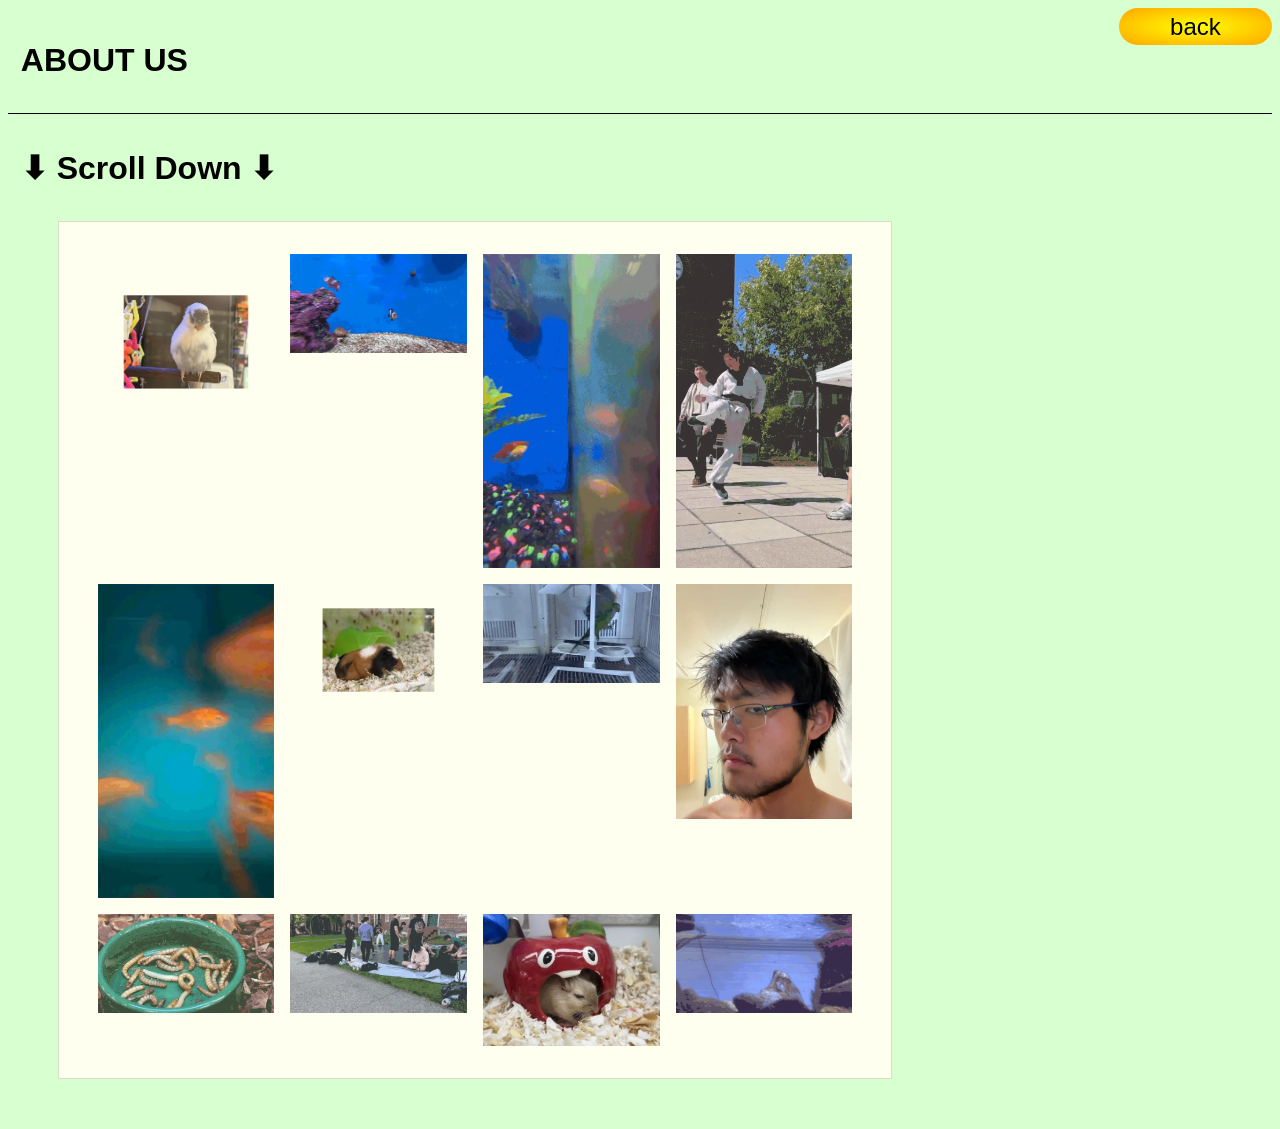
==== About/index.html @ 2b7cbdce "first commit" ====
<!DOCTYPE html>
<html lang="en">
<head>
<!-- Modified Sep 25, 2026, 7:30 PM --> <!--James Kim Graphic Designer and Programmer 2027-->
  <meta name="viewport" content="width=device-width, initial-scale=1.0">  
  <meta charset="UTF-8">
  <link rel="icon" type="image/svg+xml" href="Homepage Images/Kimbro Logo.svg">
  <title>Dead or Alive?</title>
  <!--<link href="https://fonts.googleapis.com/css?family=Lato: 100,300,400,700|Luckiest+Guy|Oxygen:300,400" rel="stylesheet">-->
  <link rel="stylesheet" href="CSS/style.css">
  <script src="JS/main.js" defer></script>
  <style>
  body{
    background-color: rgb(215, 255, 207);
    font-family:'Rubik', sans-serif;
  }

  .backButton {
    font-size: 1.5em;
    color:black;
    text-decoration: none;
    display: flex;
    justify-content: center;
    align-items: center;
    margin: 0vw;
    padding: 0.5vh 4vw;
    background: radial-gradient(yellow, orange);
    width:fit-content;
    height:fit-content;
    border-radius: 2.5vw;
    transition: padding 0.5s ease, font-size 0.3s ease, font-weight 0.3s ease;
  }

  .backButton:hover{
    padding:2vw 4vw;
    font-size: 1em;
    font-weight:bolder;
    border-radius: 3vw;
  }

  h1{
    padding:1vw;
  }

  .textArea{
    position:absolute;
    top:45vh;
    left:10vw;
    width:25vw;
    line-height: 1.5em;

    z-index: -1;
  }

  .textArea p{
    font-size:1.25em;
  }


  .paperPage{
    position:absolute;
    top:0px;left:50px;
    border:solid 1px rgb(220, 220, 195);
    background-color:ivory;
    padding:2em;
    width:fit-content;
    height:fit-content;
    display:block;
  }

  .auto-grid {
  width:60vw;
  display: flex;
  flex-wrap: wrap;
  justify-content:center;
  gap: 1rem;
}

  figure{
    max-height: 100%;
    width:23%;
    height:fit-content;
    margin:0px;
    overflow: hidden;
  }

  figure img{
    width: 100%;
    height: 100%;
    object-fit: fill;
    object-position: center;
    display: block;
  }

  .paperPageWrapper{
    position: sticky;
    top: 0;
    height:100vh;
    overflow: hidden; /* hides pages once they've flown off to the right */
  }

  .scrollTrack {
  height: 100vh;
}

/* Stacking: page 1 on top, so it flips away first */
#page1 { z-index: 3; }
#page2 { z-index: 2; }
#page3 { z-index: 1; }

@keyframes flipRight {
  from {
    transform: translateX(0) rotate(0deg);
    opacity: 1;
  }
  to {
    transform: translateX(110vw) rotate(25deg);
    opacity: 1;
  }
}

/* Only pages 1 and 2 flip; page 3 is the last card left standing */
#page1, #page2, #page3 {
  animation: flipRight linear both;
  animation-timeline: scroll(root);
}

/* Each page gets its own slice of the total scroll (0%–100% of the page) */
#page1 { animation-range: 10% 40%; }
#page2 { animation-range: 45% 75%; }
#page3 { animation-range: 75% 100%; }

hr{
    border: none;
    height: 1px; /* Adjust thickness as needed */
    background-color: #000000; /* Pure black */
    width: 100%; /* Spans the full width */
    margin: 0px; /* Space above and below the bar */
  }

  @media screen and (max-width: 900px){
    .textArea{
    position:absolute;
    top:50vw;
    left:20vw;
    width:50vw;
    line-height: 1em;
  }

  .textArea p{
    font-size:1em;
  }
  
  .scrollTrack {
  height: 40vh;
  }
  }
  </style>
</head>

<body>
<header>
    <nav>
    </nav>
</header>

<main>
<div style="display:flex; justify-content: space-between; height:fit-content">
<h1>ABOUT US</h1><a href="../" class="backButton">back</a>
</div>
<hr>
<h1>&#x2B07 Scroll Down &#x2B07</h1>

<div class="scrollTrack">
<div class="paperPageWrapper">

<section class="paperPage" id="page1">
<div class="auto-grid">
  <figure class="portfolio-item-video">
    <img src="../WebsiteImages/alive/motionItems/bird.webp" alt="plants">        
  </figure>

  <figure class="portfolio-item-video">
    <img src="../WebsiteImages/alive/motionItems/clownFish.webp" alt="plants">        
  </figure>

  <figure class="portfolio-item-video">
    <img src="../WebsiteImages/alive/motionItems/colorfulFish.webp" alt="plants">         
  </figure>

  <figure class="portfolio-item-video">
    <img src="../WebsiteImages/alive/motionItems/fightingGif.webp" alt="plants">    
  </figure>

  <figure class="portfolio-item-video">
    <img src="../WebsiteImages/alive/motionItems/goldFish.webp" alt="plants">    
  </figure>

  <figure class="portfolio-item-video">
    <img src="../WebsiteImages/alive/motionItems/gpigs.webp" alt="plants">    
  </figure>
  
  <figure class="portfolio-item-video">
    <img src="../WebsiteImages/alive/motionItems/greenBird.webp" alt="plants">    
  </figure>

  <figure class="portfolio-item-video">
    <img src="../WebsiteImages/alive/motionItems/man.webp" alt="plants">    
  </figure>

  <figure class="portfolio-item-video">
    <img src="../WebsiteImages/alive/motionItems/mealWorms.webp" alt="plants">    
  </figure>

  <figure class="portfolio-item-video">
    <img src="../WebsiteImages/alive/motionItems/MMAGuys.webp" alt="plants">    
  </figure>

  <figure class="portfolio-item-video">
    <img src="../WebsiteImages/alive/motionItems/mouse.webp" alt="plants">    
  </figure>

  <figure class="portfolio-item-video">
    <img src="../WebsiteImages/alive/motionItems/natureLabFish.webp" alt="plants">    
  </figure>
</div> <!--autogrid-->
</section> <!--paperPage-->

<section class="paperPage" id="page2">
  <div class="auto-grid">
    <figure class="portfolio-item-video">
      <img src="../WebsiteImages/alive/motionItems/orangeBird.webp" alt="plants">        
    </figure>
  
    <figure class="portfolio-item-video">
      <img src="../WebsiteImages/alive/motionItems/Outdoors.webp" alt="plants">        
    </figure>
  
    <figure class="portfolio-item-video">
      <img src="../WebsiteImages/alive/motionItems/plants.webp" alt="plants">         
    </figure>
  
    <figure class="portfolio-item-video">
      <img src="../WebsiteImages/alive/motionItems/reptiles.webp" alt="plants">    
    </figure>
  
    <figure class="portfolio-item-video">
      <img src="../WebsiteImages/alive/motionItems/skinnyFish.webp" alt="plants">    
    </figure>
  
    <figure class="portfolio-item-video">
      <img src="../WebsiteImages/alive/motionItems/turtles.webp" alt="plants">    
    </figure>
    
    <figure class="portfolio-item-video">
      <img src="../WebsiteImages/alive/motionItems/bird.webp" alt="plants">    
    </figure>
  
    <figure class="portfolio-item-video">
      <img src="../WebsiteImages/alive/motionItems/clownFish.webp" alt="plants">    
    </figure>
  
    <figure class="portfolio-item-video">
      <img src="../WebsiteImages/alive/motionItems/colorfulFish.webp" alt="plants">    
    </figure>
  
    <figure class="portfolio-item-video">
      <img src="../WebsiteImages/alive/motionItems/fightingGif.webp" alt="plants">    
    </figure>
  
    <figure class="portfolio-item-video">
      <img src="../WebsiteImages/alive/motionItems/goldFish.webp" alt="plants">    
    </figure>
  
    <figure class="portfolio-item-video">
      <img src="../WebsiteImages/alive/motionItems/gpigs.webp" alt="plants">    
    </figure>
  </div> <!--autogrid-->
  </section> <!--paperPage-->

  <section class="paperPage" id="page3">
    <div class="auto-grid">
      <figure class="portfolio-item-video">
        <img src="../WebsiteImages/alive/motionItems/greenBird.webp" alt="plants">        
      </figure>
    
      <figure class="portfolio-item-video">
        <img src="../WebsiteImages/alive/motionItems/man.webp" alt="plants">        
      </figure>
    
      <figure class="portfolio-item-video">
        <img src="../WebsiteImages/alive/motionItems/mealWorms.webp" alt="plants">         
      </figure>
    
      <figure class="portfolio-item-video">
        <img src="../WebsiteImages/alive/motionItems/MMAGuys.webp" alt="plants">    
      </figure>
    
      <figure class="portfolio-item-video">
        <img src="../WebsiteImages/alive/motionItems/mouse.webp" alt="plants">    
      </figure>
    
      <figure class="portfolio-item-video">
        <img src="../WebsiteImages/alive/motionItems/goldFish.webp" alt="plants">    
      </figure>
      
      <figure class="portfolio-item-video">
        <img src="../WebsiteImages/alive/motionItems/natureLabFish.webp" alt="plants">    
      </figure>
    
      <figure class="portfolio-item-video">
        <img src="../WebsiteImages/alive/motionItems/orangeBird.webp" alt="plants">    
      </figure>
    
      <figure class="portfolio-item-video">
        <img src="../WebsiteImages/alive/motionItems/reptiles.webp" alt="plants">    
      </figure>
    
      <figure class="portfolio-item-video">
        <img src="../WebsiteImages/alive/motionItems/plants.webp" alt="plants">    
      </figure>
    
      <figure class="portfolio-item-video">
        <img src="../WebsiteImages/alive/motionItems/skinnyFish.webp" alt="plants">    
      </figure>
    
      <figure class="portfolio-item-video">
        <img src="../WebsiteImages/alive/motionItems/turtles.webp" alt="plants">    
      </figure>
    </div> <!--autogrid-->
    </section> <!--paperPage-->

</div><!--papberPageWrapper-->
</div><!--ScrollTracker-->

<section class="textArea">
<h2>Dead or Alive</h2>
<p>Is a pivate collection I have compiled of my photography experience 
  around Rhode Island in 2026. It organizes my interests, mainly animals 
  and printed art, into categories ranging from Alive to Non Living. I was 
  inspired to make this work from my fascination with the concept of 
  biological animation, and what constitutes a living breathing body, soul, 
  and mind. Is it merely a scientific question, or are there artistic
  components too?</p>
</section>

</main>

<footer>
    
</footer>
</body>
</html>
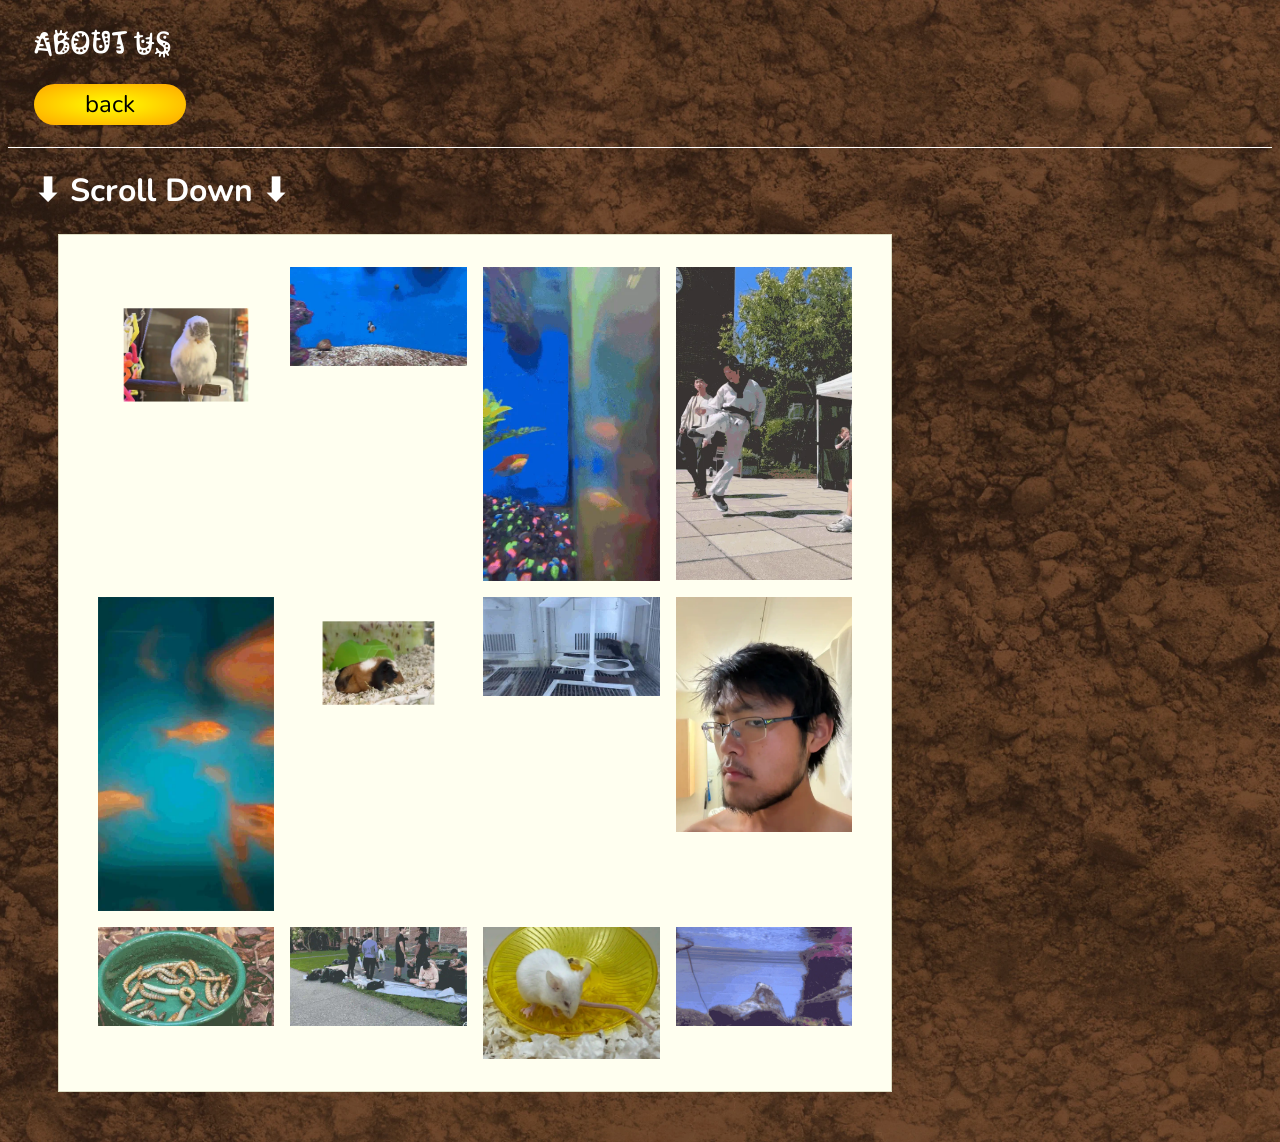
==== commit f2b0e3e4: "Revamped look of DeadorAilve home page." ====
--- a/About/index.html
+++ b/About/index.html
@@ -10,9 +10,23 @@
   <link rel="stylesheet" href="CSS/style.css">
   <script src="JS/main.js" defer></script>
   <style>
+  @import url('https://fonts.googleapis.com/css2?family=Kablammo&display=swap');
+  @import url('https://fonts.googleapis.com/css2?family=Nunito:ital,wght@0,200..1000;1,200..1000&display=swap');
+
+  *{
+    color:white;
+  }
+
   body{
-    background-color: rgb(215, 255, 207);
-    font-family:'Rubik', sans-serif;
+  background-color:black;
+  background-image: url('../WebsiteImages/background-textures/dirt.webp'); 
+  background-repeat: repeat; 
+  background-size: cover; 
+  background-position: center;    font-family: 'Nunito', sans-serif;
+  }
+
+  header{
+    padding: 0vw 2vw;
   }
 
   .backButton {
@@ -39,7 +53,7 @@
   }
 
   h1{
-    padding:1vw;
+    font-family: 'Kablammo', sans-serif;
   }
 
   .textArea{
@@ -133,7 +147,7 @@
 hr{
     border: none;
     height: 1px; /* Adjust thickness as needed */
-    background-color: #000000; /* Pure black */
+    background-color: #ffffff; /* Pure black */
     width: 100%; /* Spans the full width */
     margin: 0px; /* Space above and below the bar */
   }
@@ -141,7 +155,7 @@
   @media screen and (max-width: 900px){
     .textArea{
     position:absolute;
-    top:50vw;
+    top:60vw;
     left:20vw;
     width:50vw;
     line-height: 1em;
@@ -162,14 +176,16 @@
 <header>
     <nav>
     </nav>
+    <h1>ABOUT US</h1>
 </header>
 
 <main>
-<div style="display:flex; justify-content: space-between; height:fit-content">
-<h1>ABOUT US</h1><a href="../" class="backButton">back</a>
+<div style="display:flex; padding:0vw 2vw;">
+<a href="../" class="backButton">back</a>
 </div>
+<br>
 <hr>
-<h1>&#x2B07 Scroll Down &#x2B07</h1>
+<h1 style="font-family: 'Nunito', sans-serif; padding: 0vw 2vw;">&#x2B07 Scroll Down &#x2B07</h1>
 
 <div class="scrollTrack">
 <div class="paperPageWrapper">
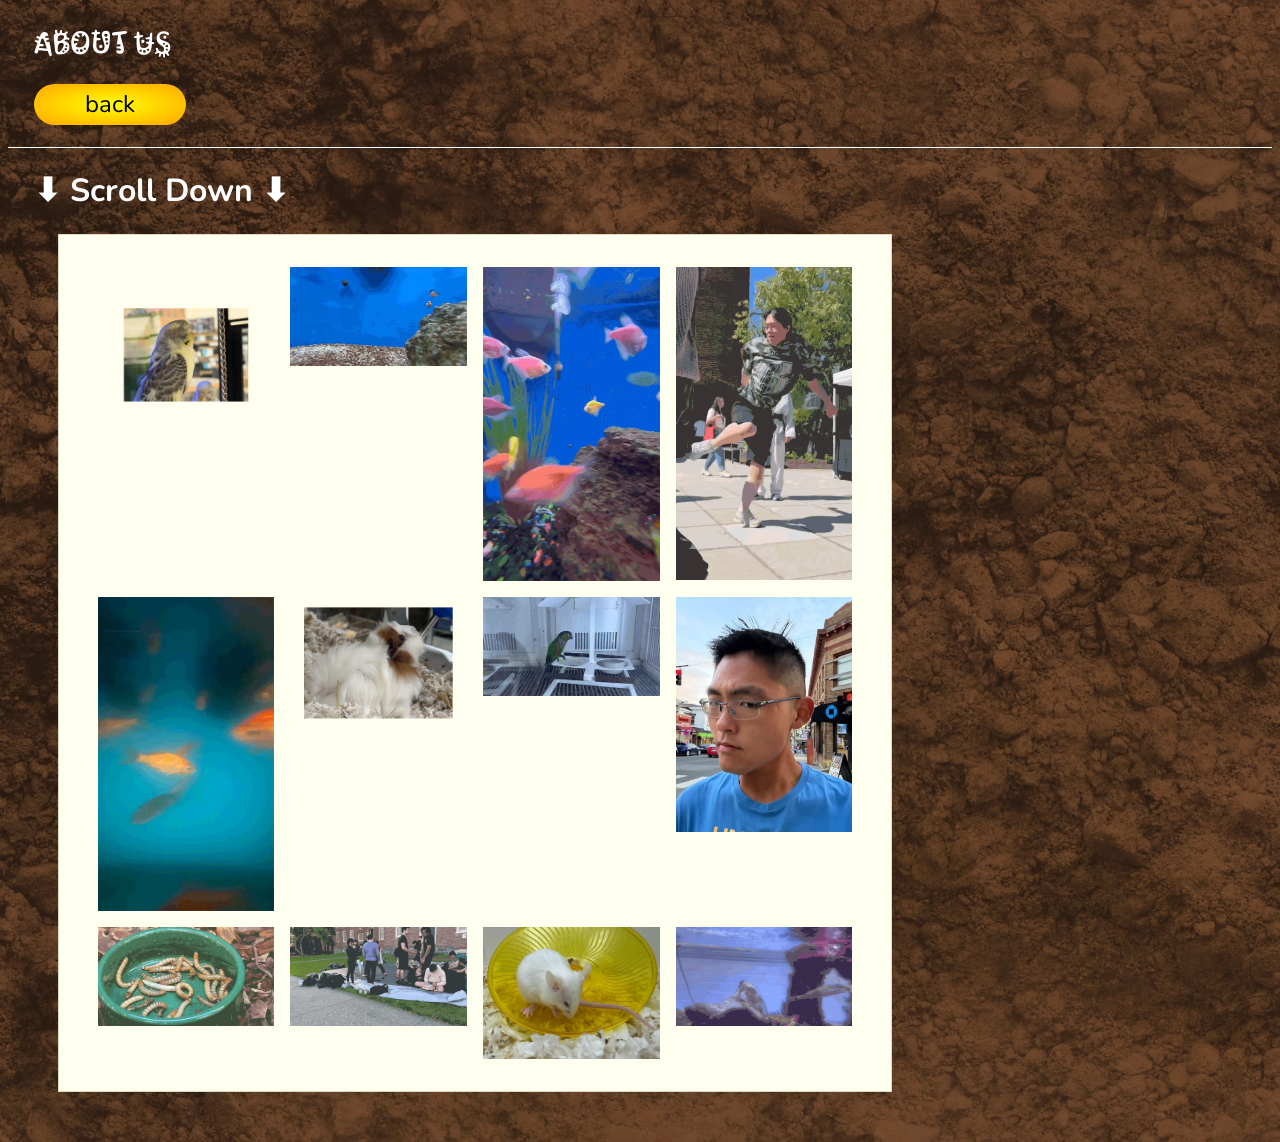
==== commit 2411581c: "Added more images to website and fixed phone lightbox." ====
--- a/About/index.html
+++ b/About/index.html
@@ -174,8 +174,6 @@
 
 <body>
 <header>
-    <nav>
-    </nav>
     <h1>ABOUT US</h1>
 </header>
 
